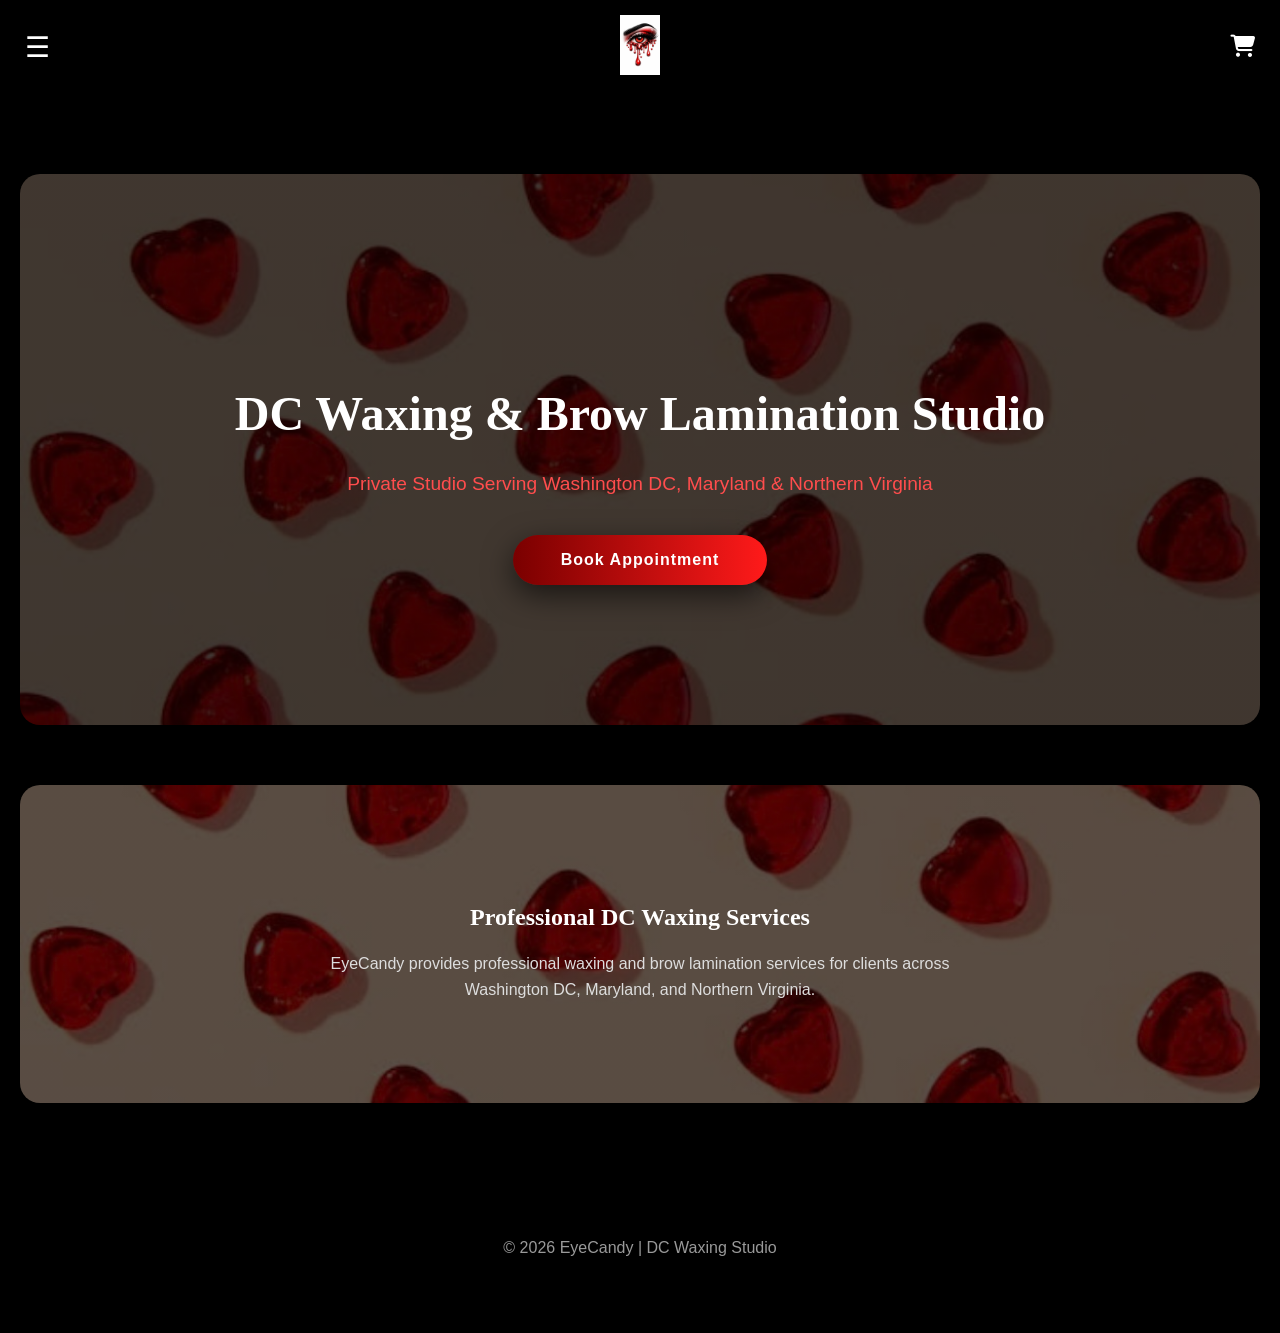
==== index.html @ 3c1077fe "Update index.html" ====
<!DOCTYPE html>
<html lang="en">
<head>

<meta charset="UTF-8">
<title>DC Waxing & Brow Lamination | EyeCandy Washington DC</title>

<meta name="viewport" content="width=device-width, initial-scale=1.0">
<meta name="description" content="Private DC waxing and brow lamination studio serving Washington DC, Maryland, and Northern Virginia.">

<link rel="stylesheet" href="style.css">
<link rel="stylesheet" href="https://cdnjs.cloudflare.com/ajax/libs/font-awesome/6.5.0/css/all.min.css">

</head>

<body>

<header class="top-header">

<div class="header-left">
<div class="menu-icon" onclick="openMenu()">☰</div>
</div>

<div class="header-logo">
<a href="index.html">
<img src="logo.png" alt="EyeCandy Logo" class="site-logo">
</a>
</div>

<div class="header-right">
<a href="shop.html" class="cart-icon">
<i class="fa-solid fa-cart-shopping"></i>
</a>
</div>

</header>


<div class="dropdown-panel" id="dropdownPanel">

<div class="close-icon" onclick="closeMenu()">✕</div>

<h3>Navigation</h3>
<a href="index.html" class="side-link">Home</a>
<a href="services.html" class="side-link">Services</a>
<a href="faq.html" class="side-link">FAQ</a>

<h3>Shop</h3>
<a href="shop.html" class="side-link">Products</a>

<h3>Book Appointment</h3>
<a href="https://app.squareup.com/appointments/book/48b2gwzh7qm2mj/LPPZHTE535N5Y/start"
class="side-link"
target="_blank">
Book Now
</a>

</div>


<header class="hero">

<h1>DC Waxing & Brow Lamination Studio</h1>

<p>Private Studio Serving Washington DC, Maryland & Northern Virginia</p>

<a href="https://app.squareup.com/appointments/book/48b2gwzh7qm2mj/LPPZHTE535N5Y/start"
class="btn"
target="_blank">
Book Appointment
</a>

</header>


<section class="section">

<h2>Professional DC Waxing Services</h2>

<p>
EyeCandy provides professional waxing and brow lamination services
for clients across Washington DC, Maryland, and Northern Virginia.
</p>

</section>


<footer>
<p>© 2026 EyeCandy | DC Waxing Studio</p>
</footer>


<script>

function openMenu(){
document.getElementById("dropdownPanel").classList.add("active");
}

function closeMenu(){
document.getElementById("dropdownPanel").classList.remove("active");
}

</script>

</body>
</html>
---- style.css ----
/* BASE */

body {
  margin: 0;
  font-family: 'Montserrat', sans-serif;
  color: white;
  background-color: #000;
}

html {
  scroll-behavior: smooth;
}

/* HEADER */

.top-header {
  position: sticky;
  top: 0;
  background: rgba(0,0,0,0.9);
  backdrop-filter: blur(10px);
  display: grid;
  grid-template-columns: 1fr auto 1fr;
  align-items: center;
  padding: 15px 25px;
  z-index: 3000;
}

.header-left {
  justify-self: start;
}

.header-logo {
  justify-self: center;
}

.header-right {
  justify-self: end;
  display: flex;
  align-items: center;
  gap: 15px;
}

.site-logo {
  height: 60px;
  width: auto;
  object-fit: contain;
}

.cart-icon {
  font-size: 22px;
  color: white;
  cursor: pointer;
}

/* HAMBURGER */

.menu-icon {
  font-size: 28px;
  color: white;
  cursor: pointer;
}

/* DROPDOWN PANEL */

.dropdown-panel {
  position: fixed;
  top: 0;
  left: 0;
  width: 280px;
  height: 100vh;
  background: rgba(0,0,0,0.95);
  padding: 80px 25px;
  transform: translateX(-100%);
  opacity: 0;
  visibility: hidden;
  pointer-events: none;
  transition: transform 0.35s ease, opacity 0.25s ease;
  z-index: 5000;
}

.dropdown-panel.active {
  transform: translateX(0);
  opacity: 1;
  visibility: visible;
  pointer-events: auto;
}

/* CLOSE BUTTON */

.close-icon {
  position: absolute;
  top: 25px;
  right: 25px;
  font-size: 28px;
  cursor: pointer;
}

/* MENU HEADINGS */

.dropdown-panel h3 {
  color: white;
  font-family: 'Playfair Display', serif;
  margin-top: 25px;
  margin-bottom: 8px;
}

/* MENU LINKS */

.side-link {
  display: block;
  color: #ff1a1a;
  text-decoration: none;
  margin: 6px 0 14px;
}

.side-link:hover {
  color: white;
}

/* HERO */

.hero{
text-align:center;
padding:180px 20px 140px;
background:
linear-gradient(rgba(0,0,0,.75),rgba(0,0,0,.75)),
url("background.jpg") center/cover no-repeat;
border-radius:20px;
max-width:1200px;
margin:80px auto 40px;
box-shadow:0 40px 100px rgba(0,0,0,.7);
}

.hero h1 {
  font-family: 'Playfair Display', serif;
  font-size: 3rem;
}

.hero p {
  font-size: 1.2rem;
  color: #ff4d4d;
}

/* SECTIONS */

.section {
  padding: 100px 20px;
  max-width: 1200px;
  margin: 60px auto;
  text-align: center;
  border-radius: 20px;

  background: linear-gradient(rgba(0,0,0,0.65), rgba(0,0,0,0.65)),
              url("background.jpg") center/cover no-repeat;
}

.section h2 {
  font-family: 'Playfair Display', serif;
}

.section p {
  color: #dddddd;
  max-width: 700px;
  margin: auto;
  line-height: 1.6;
}

/* BUTTON */

.btn{
background:linear-gradient(90deg,#7a0000,#ff1a1a);
color:white;
padding:16px 48px;
border-radius:40px;
text-decoration:none;
font-weight:600;
letter-spacing:1px;
transition:.3s;
box-shadow:0 10px 30px rgba(0,0,0,.6);
display:inline-block;
margin-top:20px;
}

.btn:hover{
transform:translateY(-3px);
box-shadow:0 20px 40px rgba(0,0,0,.7);
}

/* GALLERY */

.gallery {
  display: grid;
  grid-template-columns: repeat(auto-fit, minmax(260px, 1fr));
  gap: 30px;
  margin-top: 40px;
}

.gallery img {
  width: 100%;
  aspect-ratio: 4 / 5;
  object-fit: cover;
  border-radius: 18px;
}

/* FAQ */

.faq-item {
  margin: 25px 0;
  border-bottom: 1px solid rgba(255,255,255,0.1);
  padding-bottom: 15px;
}

.faq-question {
  font-family: 'Playfair Display', serif;
  font-size: 1.2rem;
  cursor: pointer;
  color: white;
  display: flex;
  justify-content: space-between;
  align-items: center;
  padding: 12px 0;
}

.faq-answer {
  max-height: 0;
  overflow: hidden;
  color: #ccc;
  transition: max-height 0.4s ease;
  line-height: 1.6;
}

.faq-item.active .faq-answer {
  max-height: 500px;
  margin-top: 10px;
}
/* FAQ Question Layout */

.faq-question {
  font-family: 'Playfair Display', serif;
  font-size: 1.2rem;
  cursor: pointer;
  color: white;
  display: flex;
  justify-content: space-between;
  align-items: center;
}

/* Arrow animation */

.faq-arrow {
  font-size: 0.8rem;
  transition: transform 0.3s ease;
}

.faq-item.active .faq-arrow {
  transform: rotate(180deg);
}
/* FOOTER */

footer {
  padding: 60px 20px;
  text-align: center;
  color: #999;
}

/* MOBILE */

@media (max-width: 900px) {

  .hero {
    padding: 120px 20px 100px;
  }

  .mobile-booking {
    display: block;
    position: fixed;
    bottom: 0;
    left: 0;
    width: 100%;
    background: linear-gradient(to right, #8b0000, #ff1a1a);
    text-align: center;
    padding: 15px 0;
    z-index: 1000;
  }

  body {
    padding-bottom: 70px;
  }

}
.mobile-call {
  display: none;
}

@media (max-width: 900px) {

  .mobile-call {
    display: block;
    position: fixed;
    bottom: 70px;
    left: 0;
    width: 100%;
    background: black;
    text-align: center;
    padding: 12px 0;
    z-index: 1001;
  }

  .mobile-call a {
    color: #ff1a1a;
    text-decoration: none;
    font-weight: 600;
  }

}
.mobile-booking a {
  color: white;
  text-decoration: none;
}
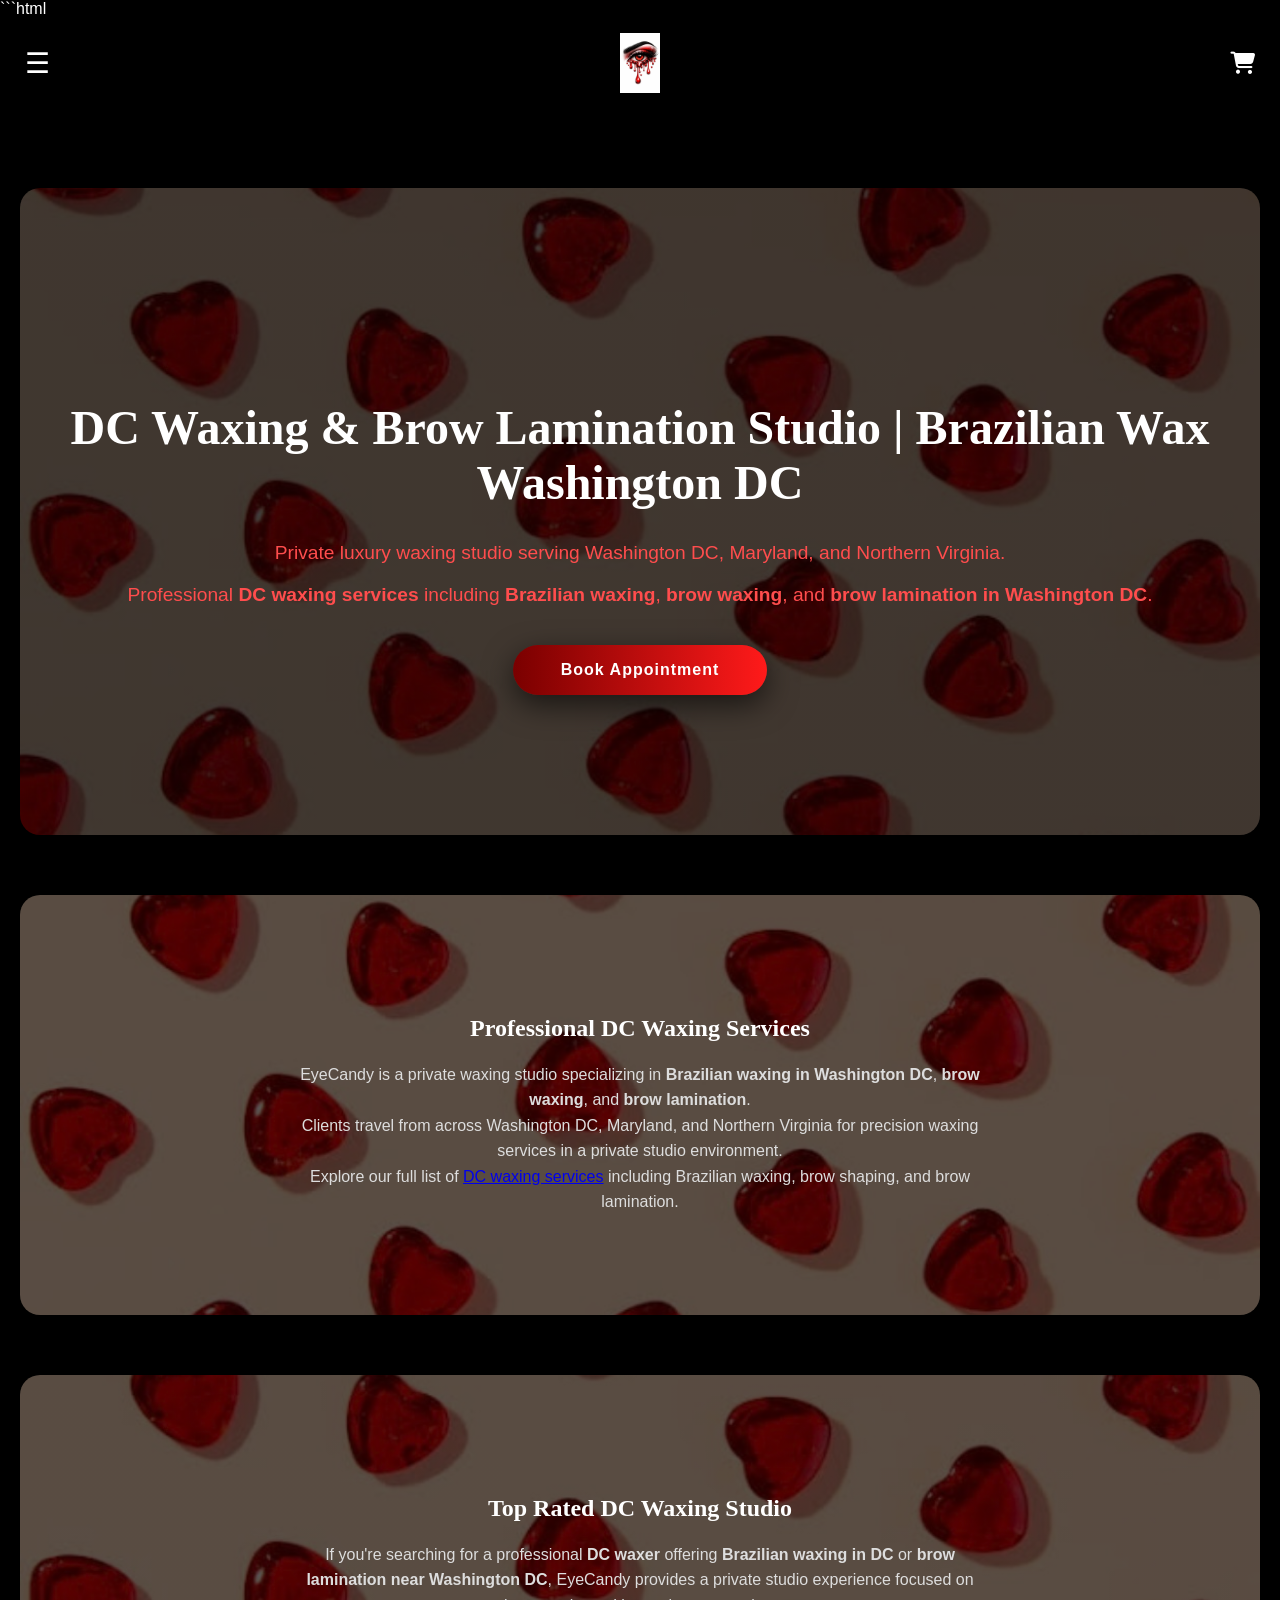
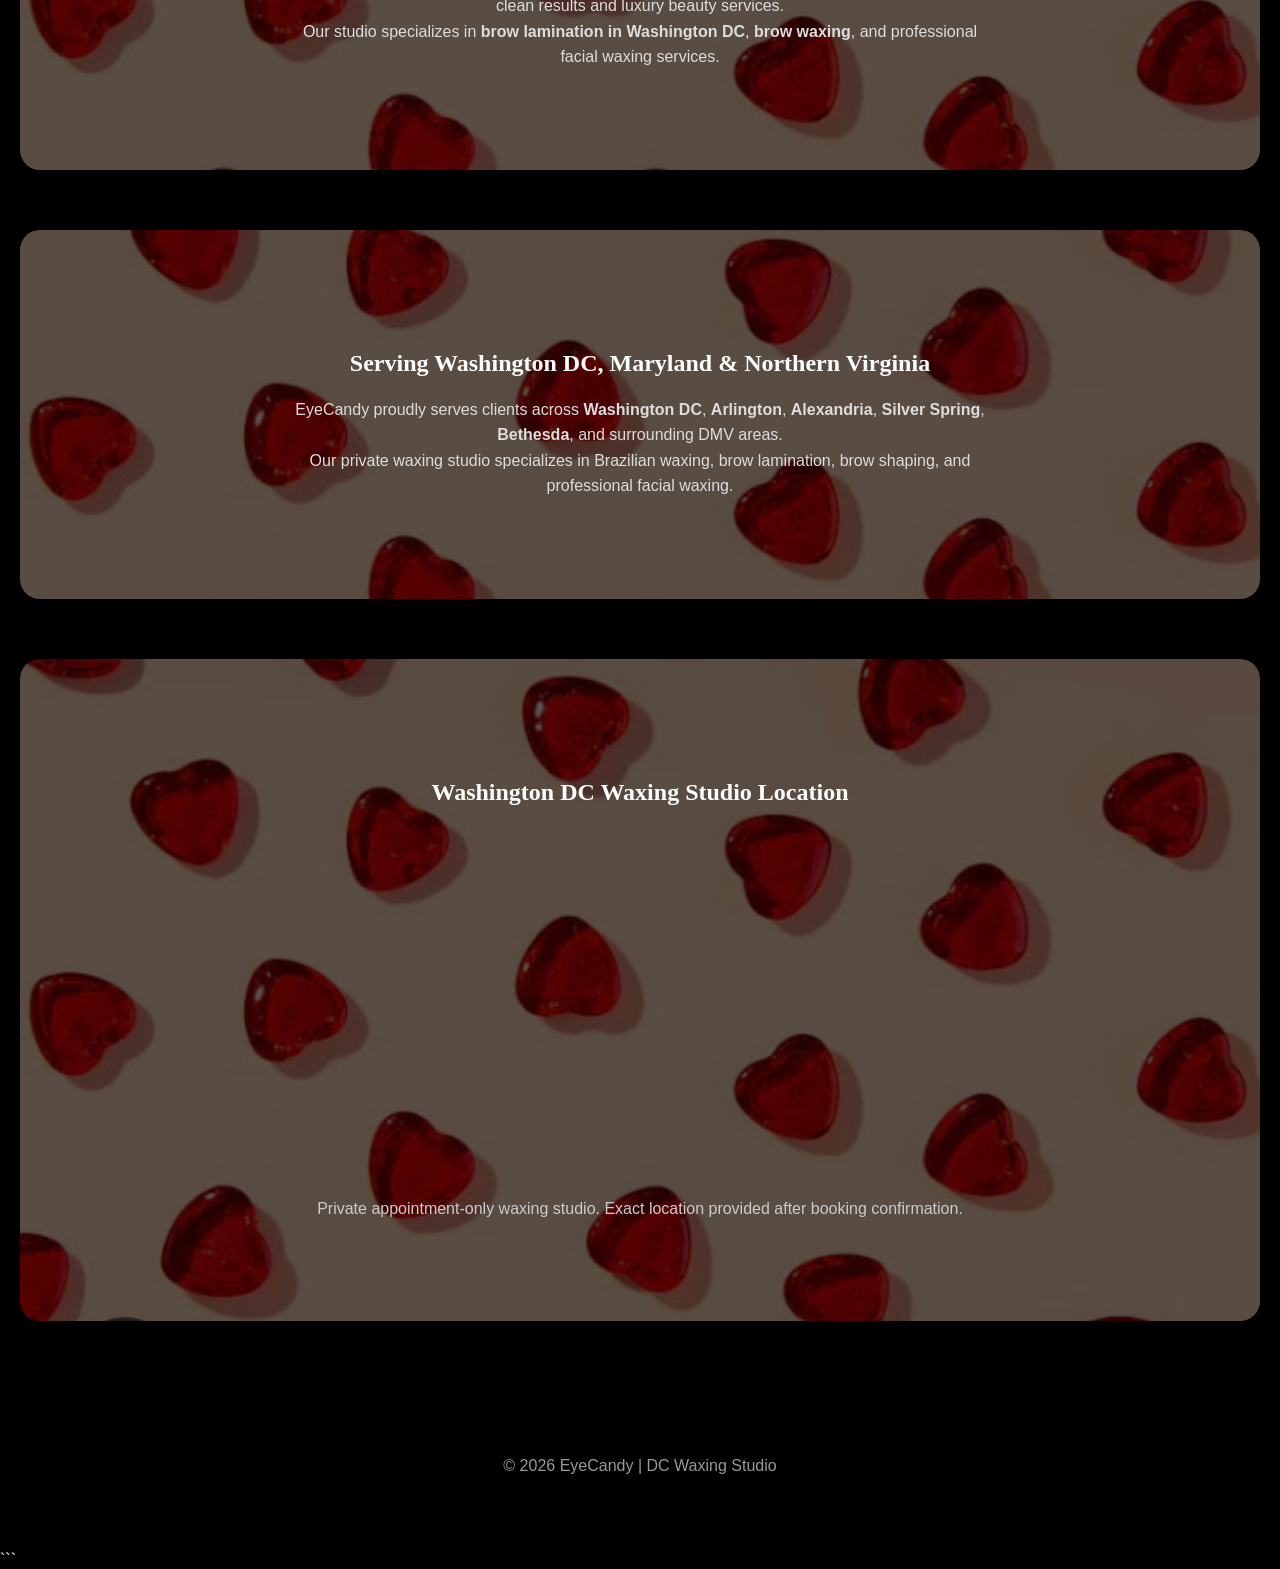
==== commit 0bb7cc97: "Update index.html" ====
--- a/index.html
+++ b/index.html
@@ -1,12 +1,16 @@
+```html
 <!DOCTYPE html>
 <html lang="en">
 <head>
 
 <meta charset="UTF-8">
-<title>DC Waxing & Brow Lamination | EyeCandy Washington DC</title>
+<title>DC Waxing & Brazilian Wax | EyeCandy Washington DC</title>
 
 <meta name="viewport" content="width=device-width, initial-scale=1.0">
-<meta name="description" content="Private DC waxing and brow lamination studio serving Washington DC, Maryland, and Northern Virginia.">
+
+<meta name="description" content="Private DC waxing studio specializing in Brazilian waxing, brow waxing, and brow lamination in Washington DC. Serving DC, Maryland, and Northern Virginia.">
+
+<meta name="keywords" content="DC waxing, Brazilian wax DC, brow lamination Washington DC, brow waxing DC, waxing studio DC">
 
 <link rel="stylesheet" href="style.css">
 <link rel="stylesheet" href="https://cdnjs.cloudflare.com/ajax/libs/font-awesome/6.5.0/css/all.min.css">
@@ -60,9 +64,19 @@
 
 <header class="hero">
 
-<h1>DC Waxing & Brow Lamination Studio</h1>
-
-<p>Private Studio Serving Washington DC, Maryland & Northern Virginia</p>
+<h1>DC Waxing & Brow Lamination Studio | Brazilian Wax Washington DC</h1>
+
+<p>
+Private luxury waxing studio serving Washington DC,
+Maryland, and Northern Virginia.
+</p>
+
+<p>
+Professional <strong>DC waxing services</strong> including
+<strong>Brazilian waxing</strong>,
+<strong>brow waxing</strong>, and
+<strong>brow lamination in Washington DC</strong>.
+</p>
 
 <a href="https://app.squareup.com/appointments/book/48b2gwzh7qm2mj/LPPZHTE535N5Y/start"
 class="btn"
@@ -73,16 +87,106 @@
 </header>
 
 
+
 <section class="section">
 
 <h2>Professional DC Waxing Services</h2>
 
 <p>
-EyeCandy provides professional waxing and brow lamination services
-for clients across Washington DC, Maryland, and Northern Virginia.
-</p>
-
-</section>
+EyeCandy is a private waxing studio specializing in
+<strong>Brazilian waxing in Washington DC</strong>,
+<strong>brow waxing</strong>, and
+<strong>brow lamination</strong>.
+</p>
+
+<p>
+Clients travel from across Washington DC,
+Maryland, and Northern Virginia for
+precision waxing services in a private studio environment.
+</p>
+
+<p>
+Explore our full list of
+<a href="services.html">DC waxing services</a>
+including Brazilian waxing,
+brow shaping,
+and brow lamination.
+</p>
+
+</section>
+
+
+
+<section class="section">
+
+<h2>Top Rated DC Waxing Studio</h2>
+
+<p>
+If you're searching for a professional
+<strong>DC waxer</strong> offering
+<strong>Brazilian waxing in DC</strong>
+or
+<strong>brow lamination near Washington DC</strong>,
+EyeCandy provides a private studio experience
+focused on clean results and luxury beauty services.
+</p>
+
+<p>
+Our studio specializes in
+<strong>brow lamination in Washington DC</strong>,
+<strong>brow waxing</strong>,
+and professional facial waxing services.
+</p>
+
+</section>
+
+
+
+<section class="section">
+
+<h2>Serving Washington DC, Maryland & Northern Virginia</h2>
+
+<p>
+EyeCandy proudly serves clients across
+<strong>Washington DC</strong>,
+<strong>Arlington</strong>,
+<strong>Alexandria</strong>,
+<strong>Silver Spring</strong>,
+<strong>Bethesda</strong>,
+and surrounding DMV areas.
+</p>
+
+<p>
+Our private waxing studio specializes in
+Brazilian waxing,
+brow lamination,
+brow shaping,
+and professional facial waxing.
+</p>
+
+</section>
+
+
+
+<section class="section">
+
+<h2>Washington DC Waxing Studio Location</h2>
+
+<iframe
+src="https://www.google.com/maps?q=Washington+DC&output=embed"
+width="100%"
+height="350"
+style="border:0;border-radius:20px;"
+loading="lazy">
+</iframe>
+
+<p style="margin-top:20px;color:#ccc;">
+Private appointment-only waxing studio.
+Exact location provided after booking confirmation.
+</p>
+
+</section>
+
 
 
 <footer>
@@ -90,6 +194,7 @@
 </footer>
 
 
+
 <script>
 
 function openMenu(){
@@ -102,5 +207,36 @@
 
 </script>
 
+
+
+<script type="application/ld+json">
+{
+ "@context":"https://schema.org",
+ "@type":"BeautySalon",
+ "name":"EyeCandy",
+ "image":"https://shaun1214.github.io/logo.png",
+ "url":"https://shaun1214.github.io/",
+ "telephone":"202-679-1606",
+ "priceRange":"$$",
+ "address":{
+ "@type":"PostalAddress",
+ "addressLocality":"Washington",
+ "addressRegion":"DC",
+ "addressCountry":"US"
+ },
+ "areaServed":[
+ "Washington DC",
+ "Maryland",
+ "Northern Virginia"
+ ],
+ "description":"Private DC waxing and brow lamination studio specializing in Brazilian waxing, brow waxing, and brow lamination.",
+ "sameAs":[
+ "https://instagram.com/eyecandybrowspro"
+ ]
+}
+</script>
+
+
 </body>
 </html>
+```
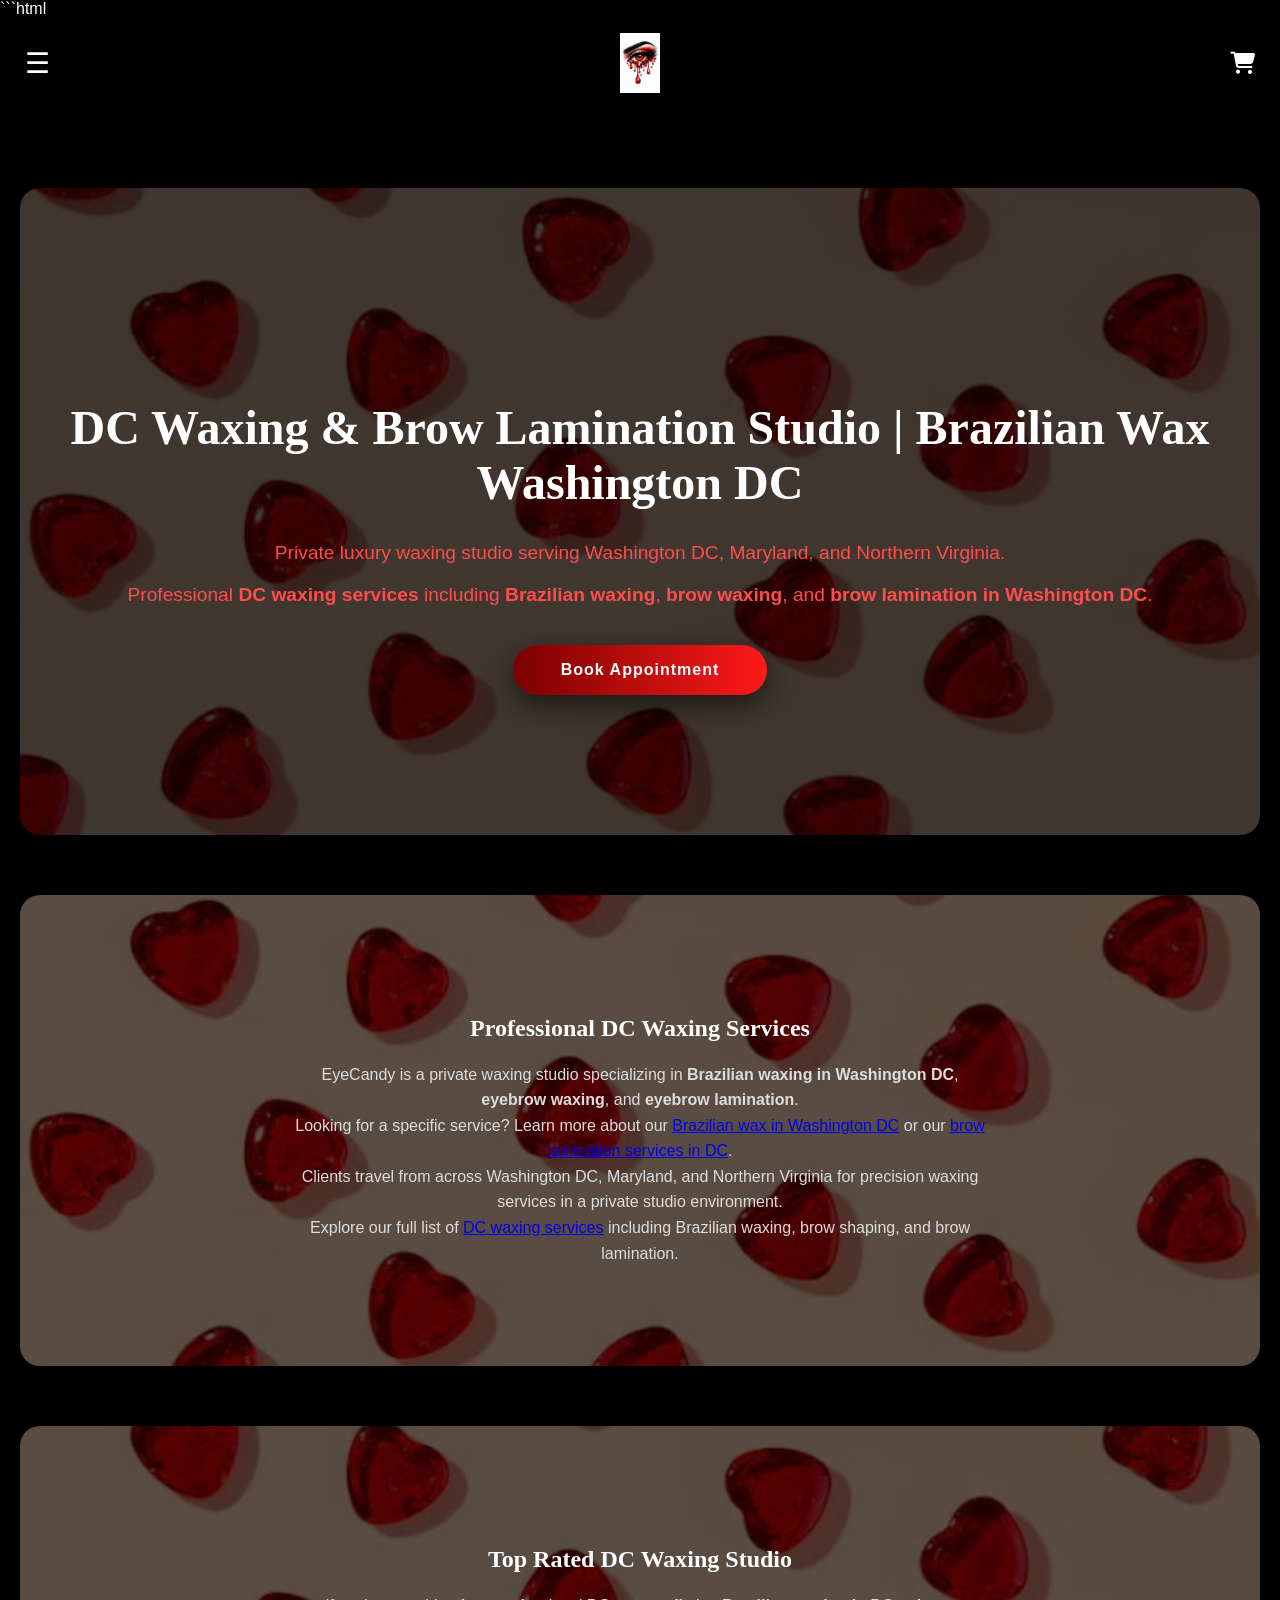
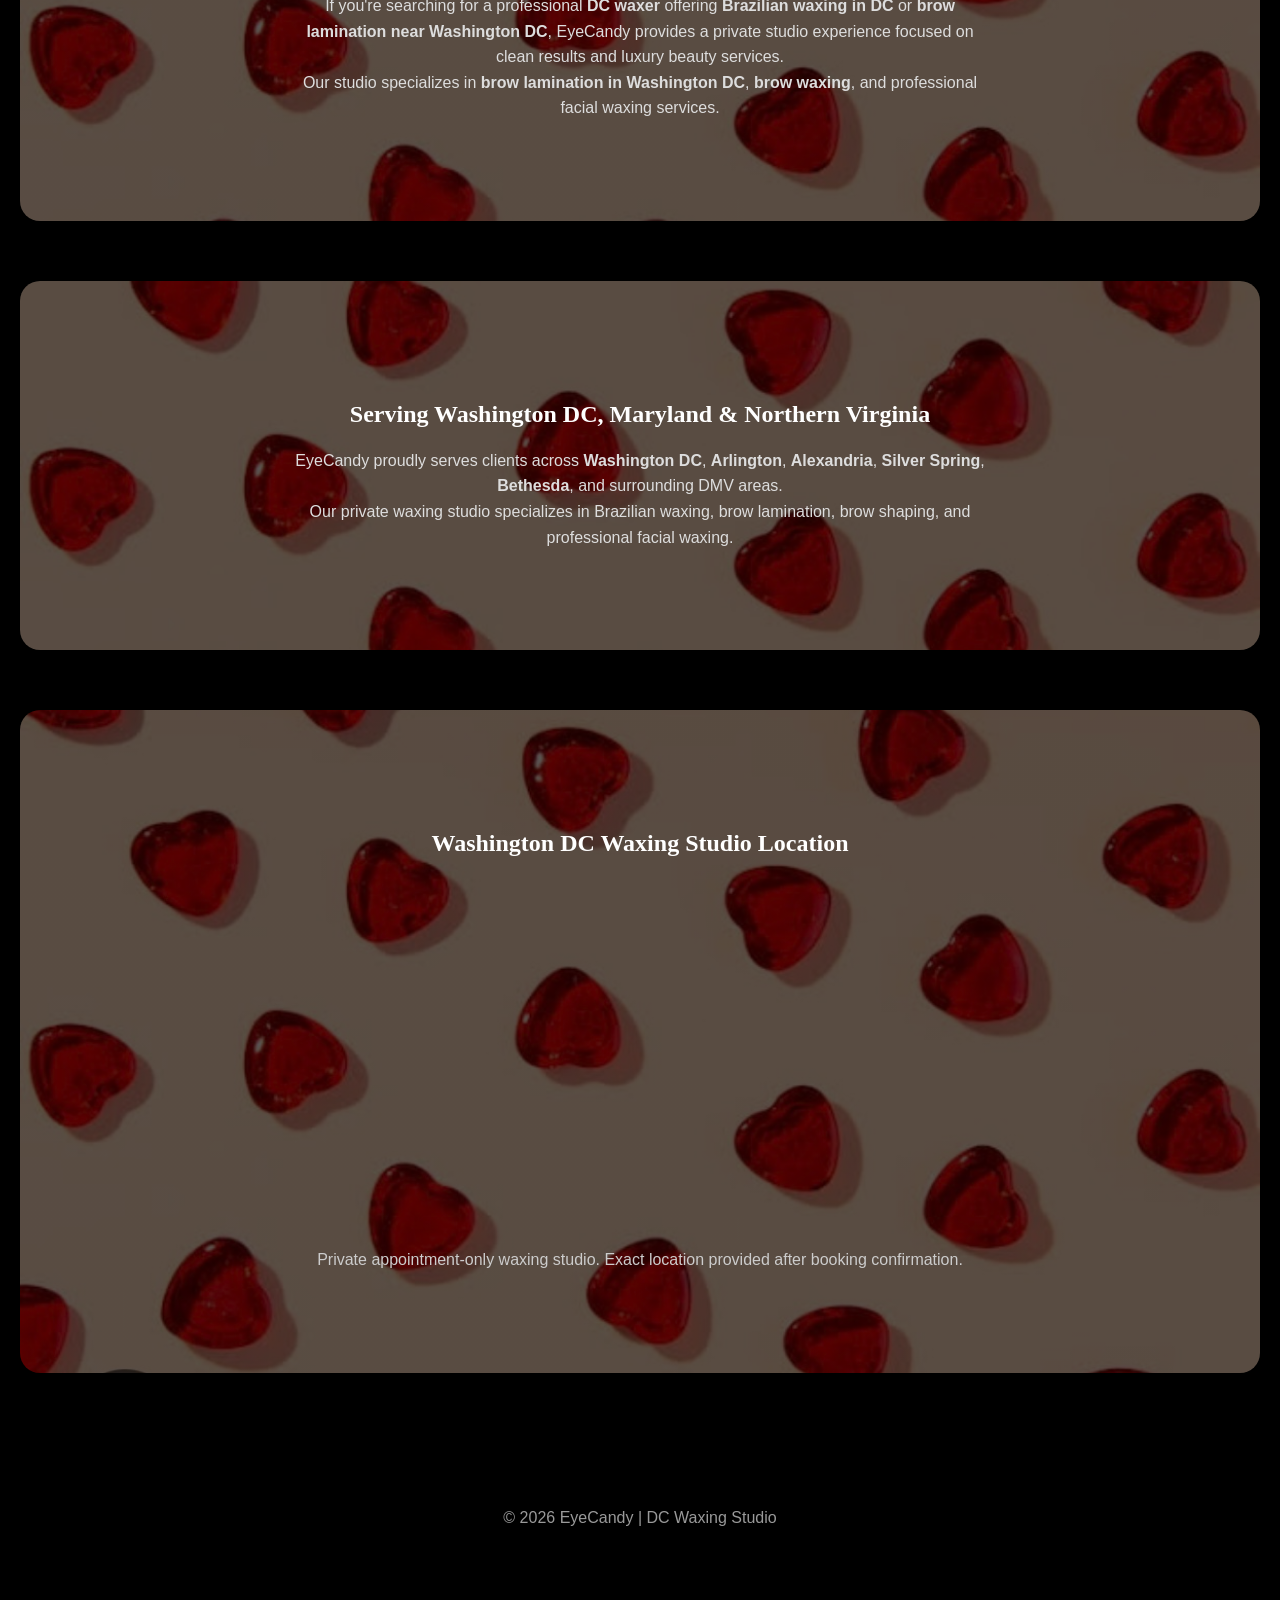
==== commit c1ce46d2: "Update index.html" ====
--- a/index.html
+++ b/index.html
@@ -95,10 +95,15 @@
 <p>
 EyeCandy is a private waxing studio specializing in
 <strong>Brazilian waxing in Washington DC</strong>,
-<strong>brow waxing</strong>, and
-<strong>brow lamination</strong>.
-</p>
-
+<strong>eyebrow waxing</strong>, and
+<strong>eyebrow lamination</strong>.
+</p>
+<p>
+Looking for a specific service? Learn more about our
+<a href="brazilian-wax-dc.html">Brazilian wax in Washington DC</a>
+or our
+<a href="brow-lamination-dc.html">brow lamination services in DC</a>.
+</p>
 <p>
 Clients travel from across Washington DC,
 Maryland, and Northern Virginia for
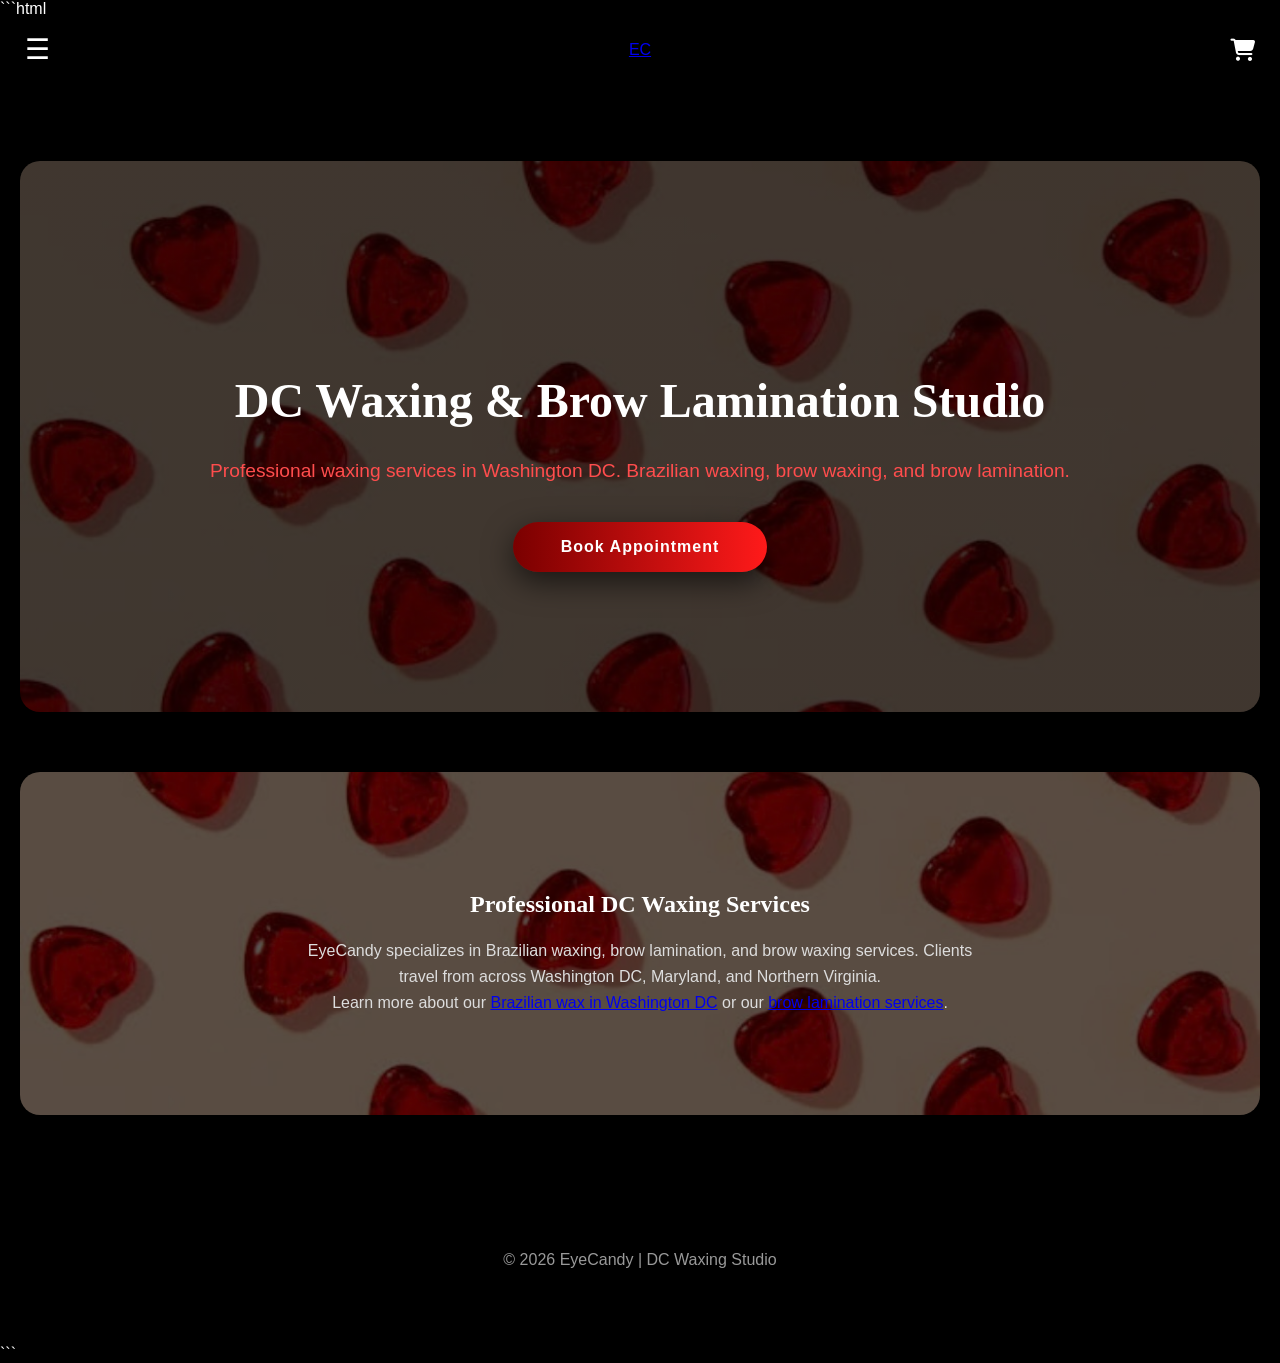
==== commit e2aad861: "Update index.html" ====
--- a/index.html
+++ b/index.html
@@ -7,10 +7,7 @@
 <title>DC Waxing & Brazilian Wax | EyeCandy Washington DC</title>
 
 <meta name="viewport" content="width=device-width, initial-scale=1.0">
-
-<meta name="description" content="Private DC waxing studio specializing in Brazilian waxing, brow waxing, and brow lamination in Washington DC. Serving DC, Maryland, and Northern Virginia.">
-
-<meta name="keywords" content="DC waxing, Brazilian wax DC, brow lamination Washington DC, brow waxing DC, waxing studio DC">
+<meta name="description" content="Private DC waxing studio specializing in Brazilian waxing, brow lamination, and brow waxing in Washington DC.">
 
 <link rel="stylesheet" href="style.css">
 <link rel="stylesheet" href="https://cdnjs.cloudflare.com/ajax/libs/font-awesome/6.5.0/css/all.min.css">
@@ -26,9 +23,7 @@
 </div>
 
 <div class="header-logo">
-<a href="index.html">
-<img src="logo.png" alt="EyeCandy Logo" class="site-logo">
-</a>
+<a href="index.html" class="logo-monogram">EC</a>
 </div>
 
 <div class="header-right">
@@ -64,18 +59,11 @@
 
 <header class="hero">
 
-<h1>DC Waxing & Brow Lamination Studio | Brazilian Wax Washington DC</h1>
+<h1>DC Waxing & Brow Lamination Studio</h1>
 
 <p>
-Private luxury waxing studio serving Washington DC,
-Maryland, and Northern Virginia.
-</p>
-
-<p>
-Professional <strong>DC waxing services</strong> including
-<strong>Brazilian waxing</strong>,
-<strong>brow waxing</strong>, and
-<strong>brow lamination in Washington DC</strong>.
+Professional waxing services in Washington DC.
+Brazilian waxing, brow waxing, and brow lamination.
 </p>
 
 <a href="https://app.squareup.com/appointments/book/48b2gwzh7qm2mj/LPPZHTE535N5Y/start"
@@ -87,117 +75,30 @@
 </header>
 
 
-
 <section class="section">
 
 <h2>Professional DC Waxing Services</h2>
 
 <p>
-EyeCandy is a private waxing studio specializing in
-<strong>Brazilian waxing in Washington DC</strong>,
-<strong>eyebrow waxing</strong>, and
-<strong>eyebrow lamination</strong>.
-</p>
-<p>
-Looking for a specific service? Learn more about our
-<a href="brazilian-wax-dc.html">Brazilian wax in Washington DC</a>
-or our
-<a href="brow-lamination-dc.html">brow lamination services in DC</a>.
-</p>
-<p>
+EyeCandy specializes in Brazilian waxing,
+brow lamination, and brow waxing services.
 Clients travel from across Washington DC,
-Maryland, and Northern Virginia for
-precision waxing services in a private studio environment.
+Maryland, and Northern Virginia.
 </p>
 
 <p>
-Explore our full list of
-<a href="services.html">DC waxing services</a>
-including Brazilian waxing,
-brow shaping,
-and brow lamination.
+Learn more about our
+<a href="brazilian-wax-dc.html">Brazilian wax in Washington DC</a>
+or our
+<a href="brow-lamination-dc.html">brow lamination services</a>.
 </p>
 
 </section>
 
 
-
-<section class="section">
-
-<h2>Top Rated DC Waxing Studio</h2>
-
-<p>
-If you're searching for a professional
-<strong>DC waxer</strong> offering
-<strong>Brazilian waxing in DC</strong>
-or
-<strong>brow lamination near Washington DC</strong>,
-EyeCandy provides a private studio experience
-focused on clean results and luxury beauty services.
-</p>
-
-<p>
-Our studio specializes in
-<strong>brow lamination in Washington DC</strong>,
-<strong>brow waxing</strong>,
-and professional facial waxing services.
-</p>
-
-</section>
-
-
-
-<section class="section">
-
-<h2>Serving Washington DC, Maryland & Northern Virginia</h2>
-
-<p>
-EyeCandy proudly serves clients across
-<strong>Washington DC</strong>,
-<strong>Arlington</strong>,
-<strong>Alexandria</strong>,
-<strong>Silver Spring</strong>,
-<strong>Bethesda</strong>,
-and surrounding DMV areas.
-</p>
-
-<p>
-Our private waxing studio specializes in
-Brazilian waxing,
-brow lamination,
-brow shaping,
-and professional facial waxing.
-</p>
-
-</section>
-
-
-
-<section class="section">
-
-<h2>Washington DC Waxing Studio Location</h2>
-
-<iframe
-src="https://www.google.com/maps?q=Washington+DC&output=embed"
-width="100%"
-height="350"
-style="border:0;border-radius:20px;"
-loading="lazy">
-</iframe>
-
-<p style="margin-top:20px;color:#ccc;">
-Private appointment-only waxing studio.
-Exact location provided after booking confirmation.
-</p>
-
-</section>
-
-
-
 <footer>
 <p>© 2026 EyeCandy | DC Waxing Studio</p>
 </footer>
-
 
 
 <script>
@@ -212,36 +113,6 @@
 
 </script>
 
-
-
-<script type="application/ld+json">
-{
- "@context":"https://schema.org",
- "@type":"BeautySalon",
- "name":"EyeCandy",
- "image":"https://shaun1214.github.io/logo.png",
- "url":"https://shaun1214.github.io/",
- "telephone":"202-679-1606",
- "priceRange":"$$",
- "address":{
- "@type":"PostalAddress",
- "addressLocality":"Washington",
- "addressRegion":"DC",
- "addressCountry":"US"
- },
- "areaServed":[
- "Washington DC",
- "Maryland",
- "Northern Virginia"
- ],
- "description":"Private DC waxing and brow lamination studio specializing in Brazilian waxing, brow waxing, and brow lamination.",
- "sameAs":[
- "https://instagram.com/eyecandybrowspro"
- ]
-}
-</script>
-
-
 </body>
 </html>
 ```
--- a/style.css
+++ b/style.css
@@ -317,3 +317,11 @@
   color: white;
   text-decoration: none;
 }
+If you want, I can also generate a real luxury EC monogram logo you can use for:
+
+• website
+• tweezers engraving
+• Instagram
+• packaging
+
+And it will match your black/red
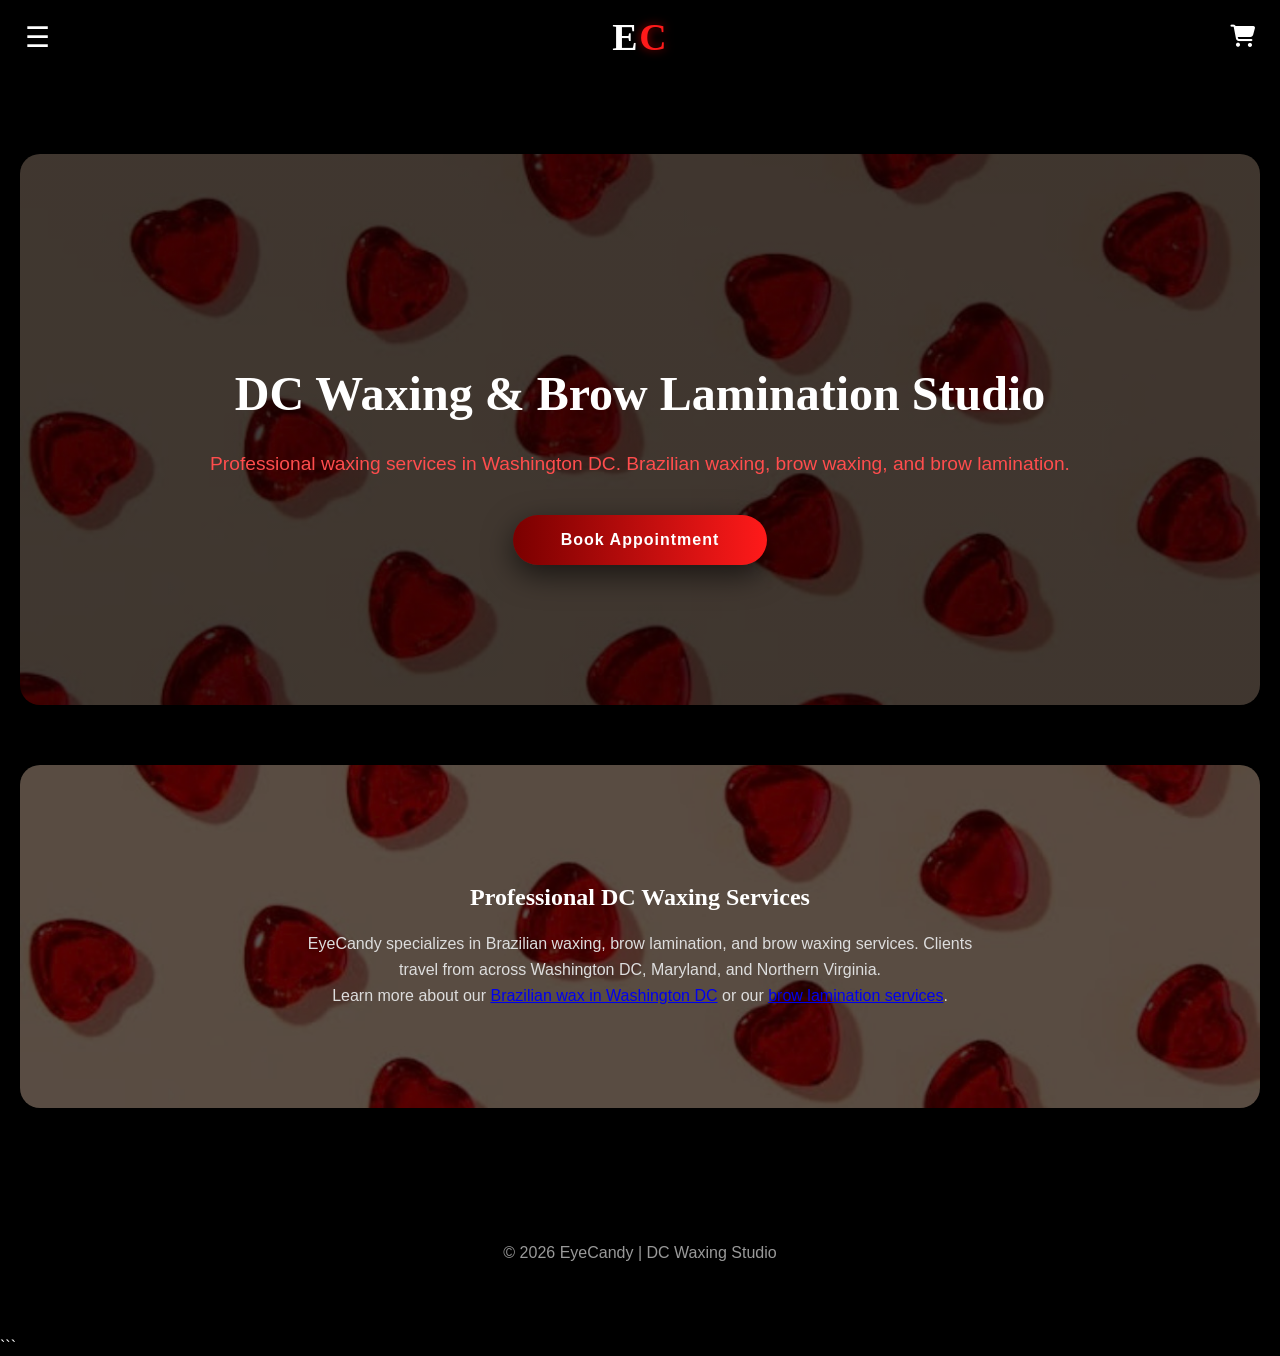
==== commit 9f18ef7d: "Update index.html" ====
--- a/index.html
+++ b/index.html
@@ -1,4 +1,3 @@
-```html
 <!DOCTYPE html>
 <html lang="en">
 <head>
@@ -23,7 +22,10 @@
 </div>
 
 <div class="header-logo">
-<a href="index.html" class="logo-monogram">EC</a>
+<a href="index.html" class="logo-monogram">
+<span class="logo-e">E</span>
+<span class="logo-c">C</span>
+</a>
 </div>
 
 <div class="header-right">
--- a/style.css
+++ b/style.css
@@ -317,11 +317,28 @@
   color: white;
   text-decoration: none;
 }
-If you want, I can also generate a real luxury EC monogram logo you can use for:
-
-• website
-• tweezers engraving
-• Instagram
-• packaging
-
-And it will match your black/red
+/* MONOGRAM LOGO */
+
+.logo-monogram{
+font-family:'Playfair Display',serif;
+font-weight:700;
+font-size:38px;
+letter-spacing:1px;
+text-decoration:none;
+position:relative;
+display:inline-block;
+}
+
+.logo-e{
+color:white;
+}
+
+.logo-c{
+color:#ff1a1a;
+margin-left:-10px;
+text-shadow:0 0 10px rgba(255,0,0,.6);
+}
+
+.logo-monogram:hover{
+opacity:.85;
+}
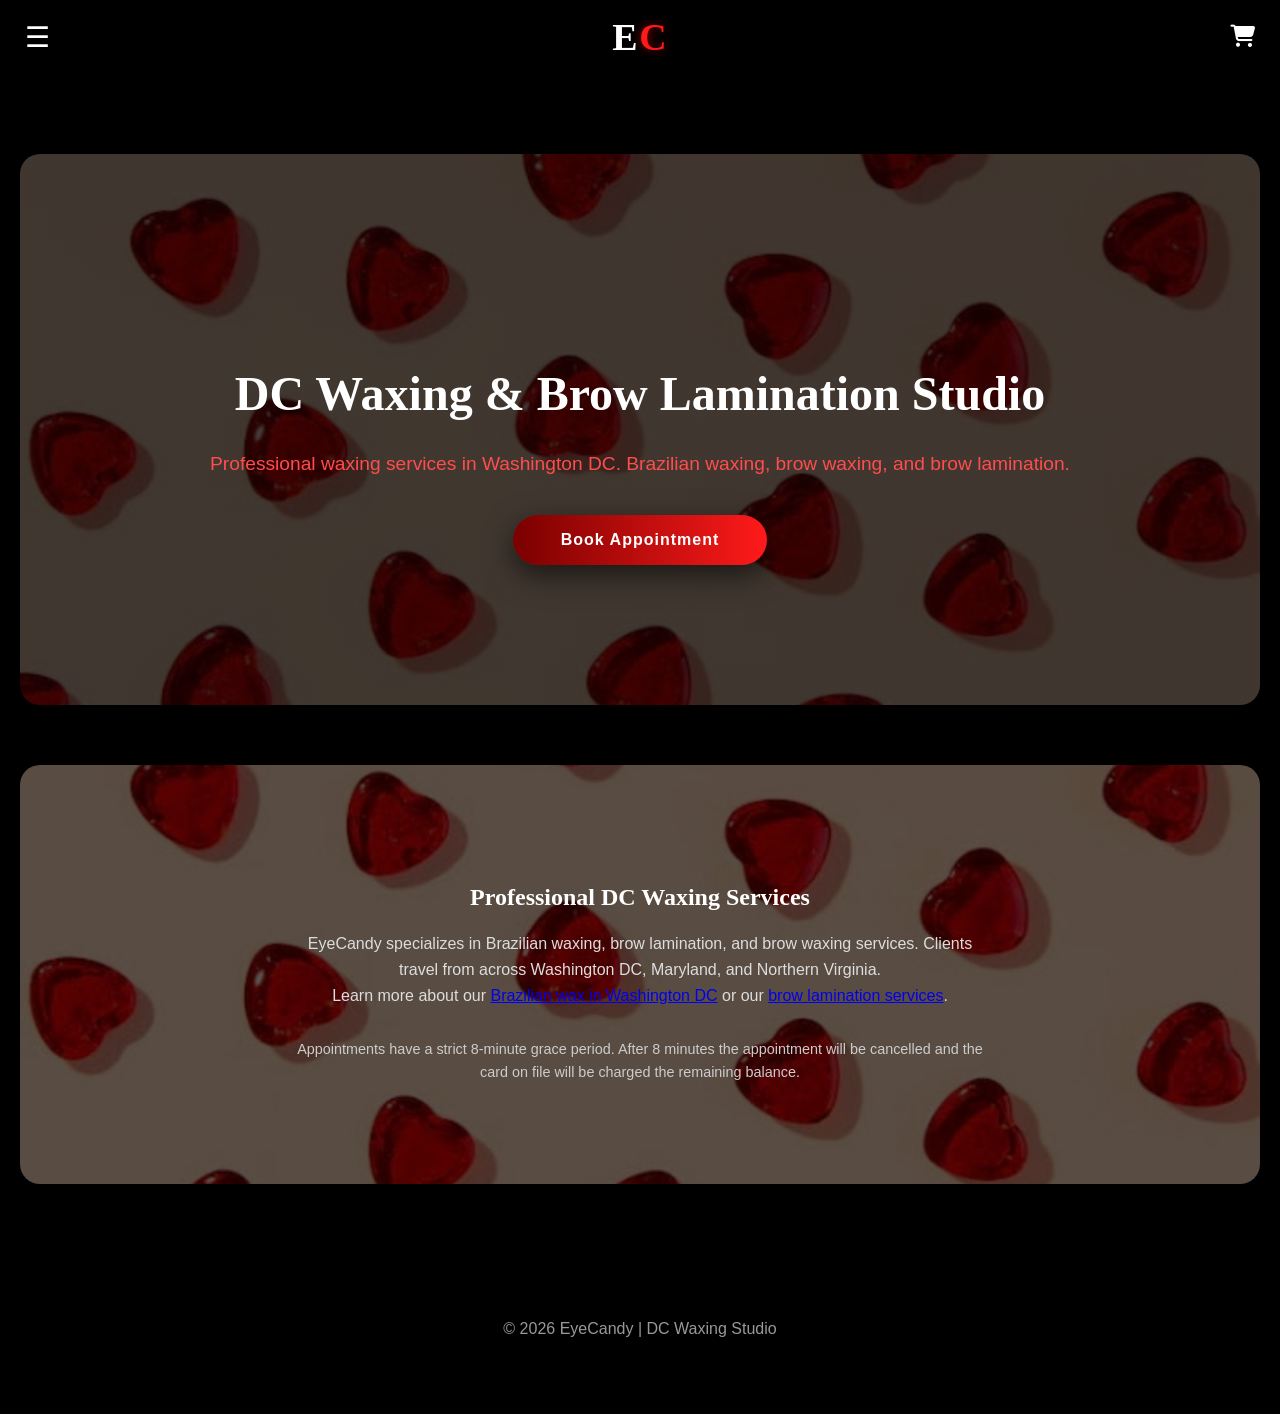
==== commit b95a6c3c: "Update index.html" ====
--- a/index.html
+++ b/index.html
@@ -10,6 +10,7 @@
 
 <link rel="stylesheet" href="style.css">
 <link rel="stylesheet" href="https://cdnjs.cloudflare.com/ajax/libs/font-awesome/6.5.0/css/all.min.css">
+<link rel="canonical" href="https://www.eyecandybrows.com/">
 
 </head>
 
@@ -36,7 +37,6 @@
 
 </header>
 
-
 <div class="dropdown-panel" id="dropdownPanel">
 
 <div class="close-icon" onclick="closeMenu()">✕</div>
@@ -58,7 +58,6 @@
 
 </div>
 
-
 <header class="hero">
 
 <h1>DC Waxing & Brow Lamination Studio</h1>
@@ -75,7 +74,6 @@
 </a>
 
 </header>
-
 
 <section class="section">
 
@@ -95,13 +93,15 @@
 <a href="brow-lamination-dc.html">brow lamination services</a>.
 </p>
 
+<p style="margin-top:30px;font-size:.9rem;color:#ccc;">
+Appointments have a strict 8-minute grace period. After 8 minutes the appointment will be cancelled and the card on file will be charged the remaining balance.
+</p>
+
 </section>
-
 
 <footer>
 <p>© 2026 EyeCandy | DC Waxing Studio</p>
 </footer>
-
 
 <script>
 
@@ -117,4 +117,3 @@
 
 </body>
 </html>
-```
--- a/style.css
+++ b/style.css
@@ -179,6 +179,7 @@
 box-shadow:0 10px 30px rgba(0,0,0,.6);
 display:inline-block;
 margin-top:20px;
+max-width:280px;
 }
 
 .btn:hover{
@@ -233,17 +234,6 @@
   max-height: 500px;
   margin-top: 10px;
 }
-/* FAQ Question Layout */
-
-.faq-question {
-  font-family: 'Playfair Display', serif;
-  font-size: 1.2rem;
-  cursor: pointer;
-  color: white;
-  display: flex;
-  justify-content: space-between;
-  align-items: center;
-}
 
 /* Arrow animation */
 
@@ -255,6 +245,7 @@
 .faq-item.active .faq-arrow {
   transform: rotate(180deg);
 }
+
 /* FOOTER */
 
 footer {
@@ -265,58 +256,71 @@
 
 /* MOBILE */
 
-@media (max-width: 900px) {
-
-  .hero {
-    padding: 120px 20px 100px;
-  }
-
-  .mobile-booking {
-    display: block;
-    position: fixed;
-    bottom: 0;
-    left: 0;
-    width: 100%;
-    background: linear-gradient(to right, #8b0000, #ff1a1a);
-    text-align: center;
-    padding: 15px 0;
-    z-index: 1000;
-  }
-
-  body {
-    padding-bottom: 70px;
-  }
-
-}
-.mobile-call {
-  display: none;
-}
-
-@media (max-width: 900px) {
-
-  .mobile-call {
-    display: block;
-    position: fixed;
-    bottom: 70px;
-    left: 0;
-    width: 100%;
-    background: black;
-    text-align: center;
-    padding: 12px 0;
-    z-index: 1001;
-  }
-
-  .mobile-call a {
-    color: #ff1a1a;
-    text-decoration: none;
-    font-weight: 600;
-  }
-
-}
-.mobile-booking a {
-  color: white;
-  text-decoration: none;
-}
+.mobile-booking{
+display:none;
+}
+
+.mobile-call{
+display:none;
+}
+
+@media (max-width:900px){
+
+.hero{
+padding:120px 20px 100px;
+}
+
+/* BOOK BUTTON */
+
+.mobile-booking{
+display:block;
+position:fixed;
+bottom:0;
+left:0;
+width:100%;
+background:linear-gradient(to right,#8b0000,#ff1a1a);
+text-align:center;
+padding:16px 0;
+z-index:1000;
+}
+
+.mobile-booking a{
+color:white;
+text-decoration:none;
+font-weight:600;
+font-size:1rem;
+}
+
+/* CALL BUTTON */
+
+.mobile-call{
+display:block;
+position:fixed;
+bottom:56px;
+left:0;
+width:100%;
+background:#000;
+text-align:center;
+padding:12px 0;
+border-top:1px solid rgba(255,255,255,.1);
+z-index:999;
+}
+
+.mobile-call a{
+color:#ff1a1a;
+text-decoration:none;
+font-weight:600;
+font-size:.95rem;
+}
+
+/* page spacing */
+
+body{
+padding-bottom:120px;
+}
+
+}
+
 /* MONOGRAM LOGO */
 
 .logo-monogram{
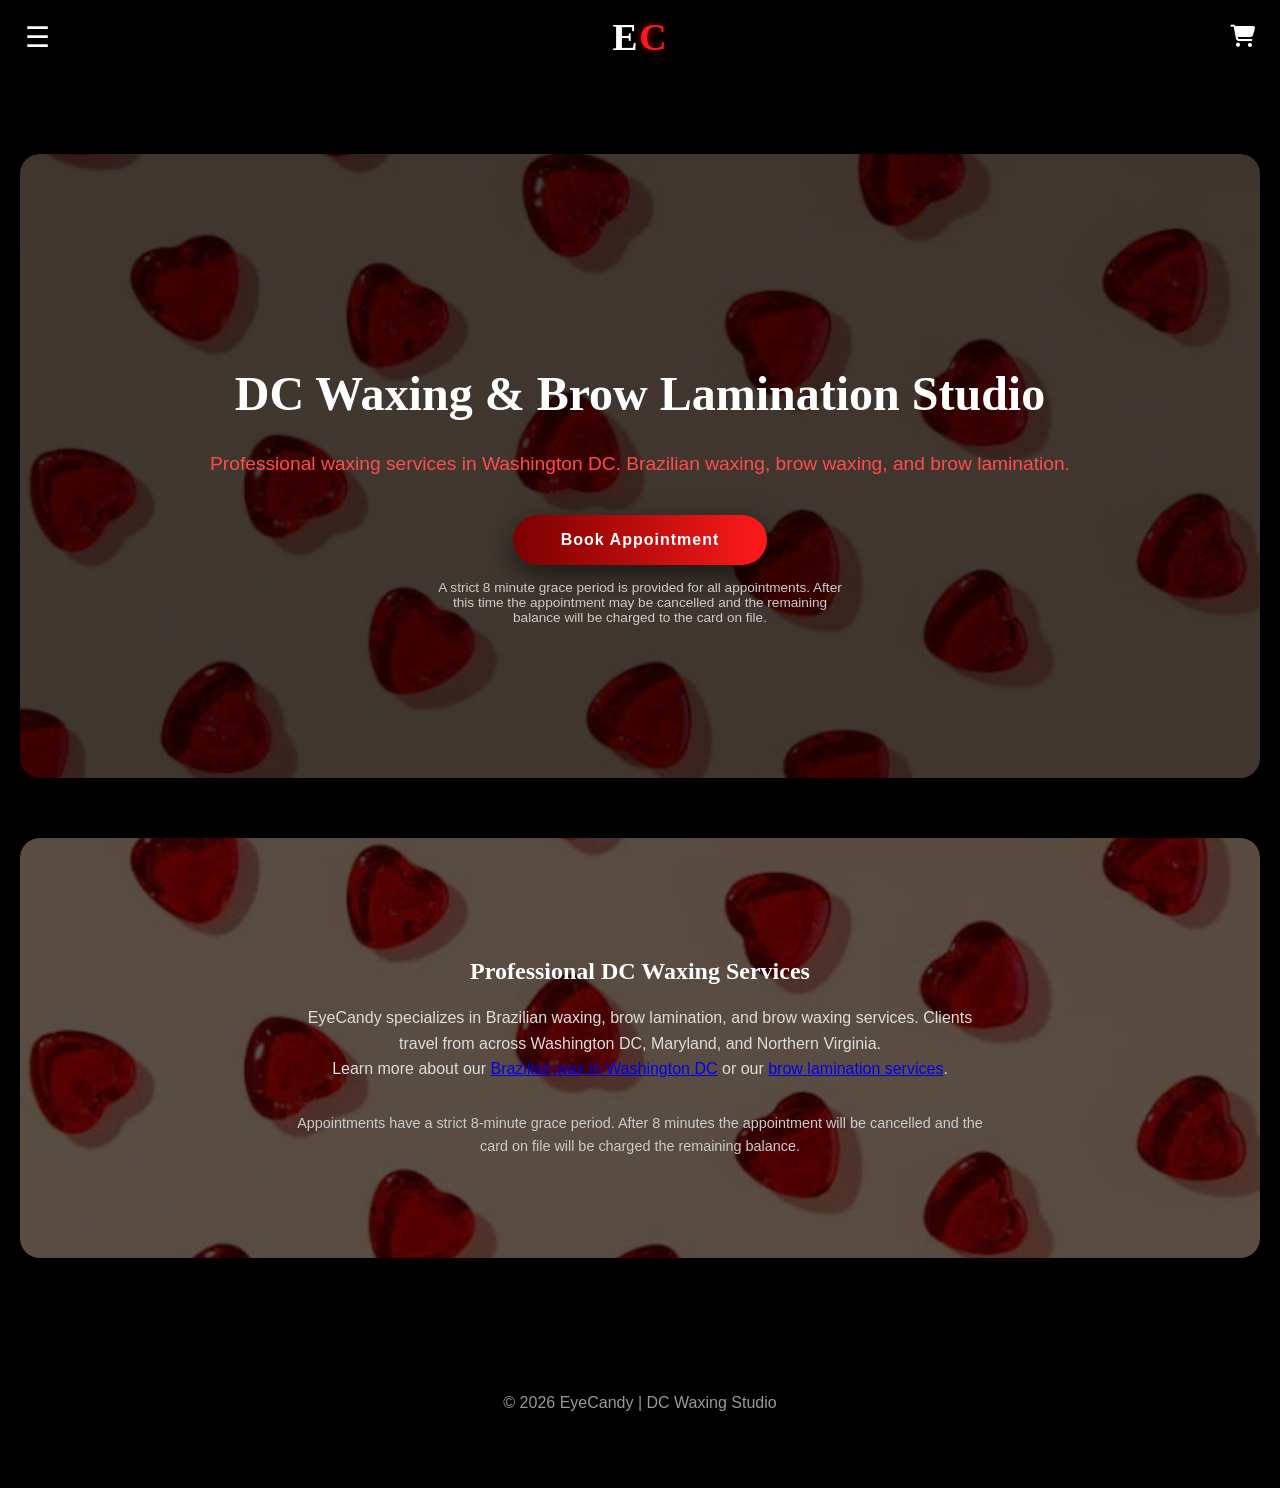
==== commit 17c1e213: "Update index.html" ====
--- a/index.html
+++ b/index.html
@@ -72,7 +72,9 @@
 target="_blank">
 Book Appointment
 </a>
-
+<p style="margin-top:15px;font-size:.85rem;color:#ccc;max-width:420px;margin-left:auto;margin-right:auto;">
+A strict 8 minute grace period is provided for all appointments. After this time the appointment may be cancelled and the remaining balance will be charged to the card on file.
+</p>
 </header>
 
 <section class="section">
